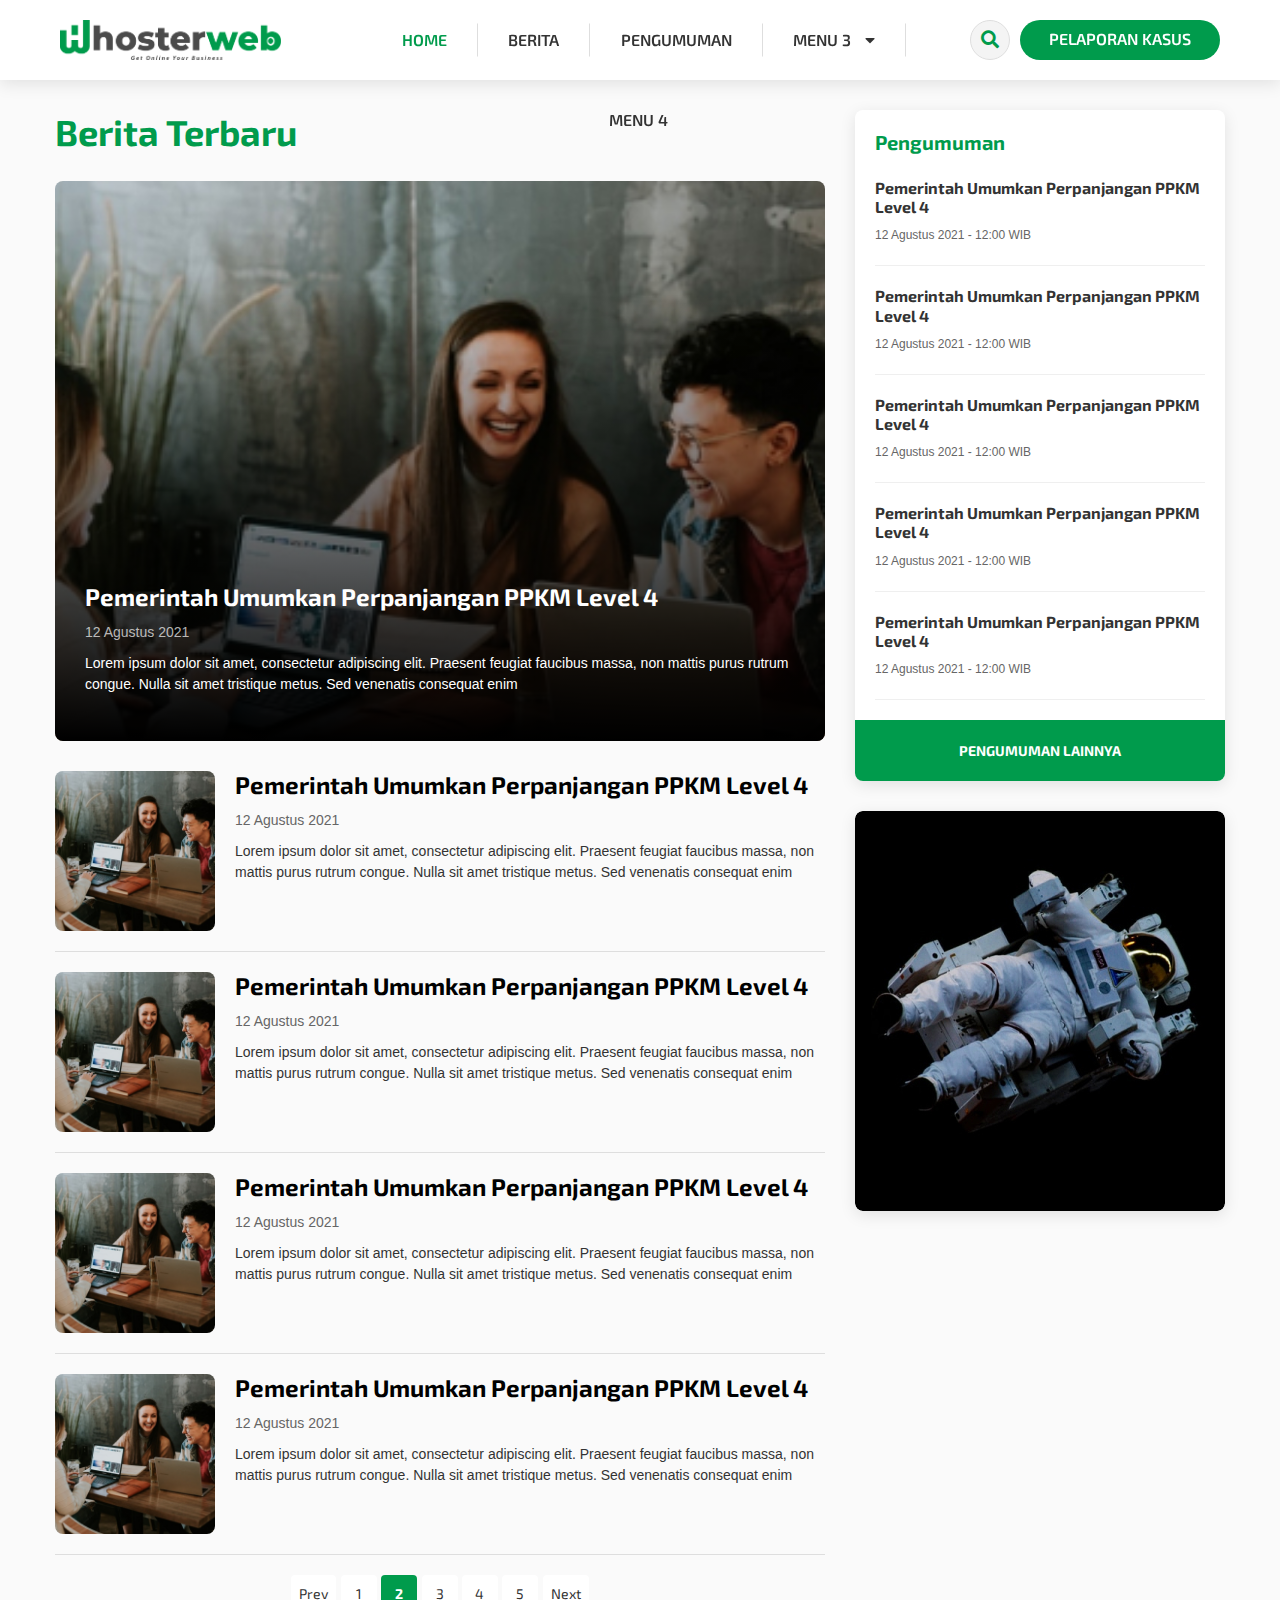
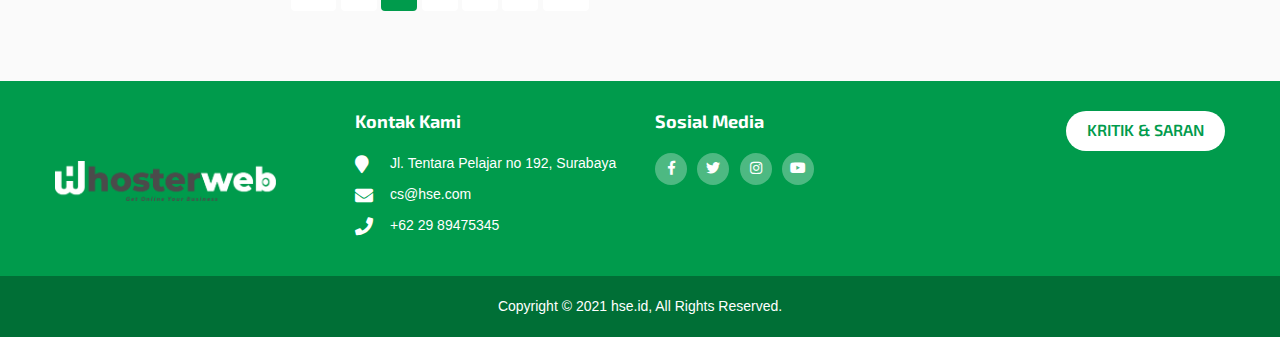
==== berita.html @ b4031734 "update" ====
<!DOCTYPE html>
<html lang="en">
<head>
    <meta charset="UTF-8">
    <meta http-equiv="X-UA-Compatible" content="IE=edge">
    <meta name="viewport" content="width=device-width, initial-scale=1.0">
    <title>HSE</title>

    <link rel="stylesheet" href="asset/css/normalize.css">
    <link rel="stylesheet" href="asset/css/bootstrap.css">
    <link rel="preconnect" href="https://fonts.googleapis.com">
    <link rel="preconnect" href="https://fonts.gstatic.com" crossorigin>
    <link href="https://fonts.googleapis.com/css2?family=Exo+2:wght@400;600;700&family=Open+Sans:wght@400;600;700&display=swap" rel="stylesheet">
    <link rel="stylesheet" href="asset/css/owl.carousel.css">
    <link rel="stylesheet" href="asset/css/fontawesome-all.css">
    <link rel="stylesheet" href="asset/css/main.css">

</head>
<body>

    <div class="master">

        <div class="h-nav">
            <a href="index.html" class="logo"><img src="asset/images/logo-2.png" alt=""></a>

            <div class="mob-nav-wrapper">
                <div class="right-group">
                    <form action="" class="search">
                        <input type="text">
                        <div class="toggle-trigger"></div>
                        <button><i class="fa fa-search"></i></button>
                    </form>
                    <a href="#" class="btn">PELAPORAN KASUS</a>
                </div>
                <ul class="main-menu">
                    <li class="menu-item active"><a href="index.html">HOME</a></li>
                    <li class="menu-item"><a href="berita.html">BERITA</a></li>
                    <li class="menu-item"><a href="pengumuman.html">PENGUMUMAN</a></li>
                    <li class="menu-item has-dropdown">
                        <a href="#">MENU 3 <i class="fa fa-caret-down"></i></a>
                        <ul class="drop-ct">
                            <li><a href="#">Submenu A</a></li>
                            <li><a href="#">Submenu B</a></li>
                            <li><a href="#">Submenu C</a></li>
                        </ul>
                    </li>
                    <li class="menu-item"><a href="#">MENU 4</a></li>
                </ul>
            </div>
            <div class="burger"><i class="fa fa-bars"></i></div>
        </div>

        <section class="mid-ct">
            <div class="container">
                <div class="row">
                    <div class="col-md-8">
                        <div class="section-title">
                            <h3>Berita Terbaru</h3>
                        </div>
                        <div class="post has-thumbnail">
                            <div class="post-item">
                                <div class="pic">
                                    <figure>
                                        <a href="#">
                                            <img src="asset/images/bank/pic-1.jpg" alt="">
                                        </a>
                                    </figure>
                                </div>
                                <div class="text">
                                    <h2><a href="#">Pemerintah Umumkan Perpanjangan PPKM Level 4</a></h2>
                                    <div class="datetime">12 Agustus 2021</div>
                                    <p>Lorem ipsum dolor sit amet, consectetur adipiscing elit. Praesent feugiat faucibus massa, non mattis purus rutrum congue. Nulla sit amet tristique metus. Sed venenatis consequat enim</p>
                                </div>
                            </div>
                            <div class="post-item">
                                <div class="pic">
                                    <figure>
                                        <a href="#">
                                            <img src="asset/images/bank/pic-1.jpg" alt="">
                                        </a>
                                    </figure>
                                </div>
                                <div class="text">
                                    <h2><a href="#">Pemerintah Umumkan Perpanjangan PPKM Level 4</a></h2>
                                    <div class="datetime">12 Agustus 2021</div>
                                    <p>Lorem ipsum dolor sit amet, consectetur adipiscing elit. Praesent feugiat faucibus massa, non mattis purus rutrum congue. Nulla sit amet tristique metus. Sed venenatis consequat enim</p>
                                </div>
                            </div>
                            <div class="post-item">
                                <div class="pic">
                                    <figure>
                                        <a href="#">
                                            <img src="asset/images/bank/pic-1.jpg" alt="">
                                        </a>
                                    </figure>
                                </div>
                                <div class="text">
                                    <h2><a href="#">Pemerintah Umumkan Perpanjangan PPKM Level 4</a></h2>
                                    <div class="datetime">12 Agustus 2021</div>
                                    <p>Lorem ipsum dolor sit amet, consectetur adipiscing elit. Praesent feugiat faucibus massa, non mattis purus rutrum congue. Nulla sit amet tristique metus. Sed venenatis consequat enim</p>
                                </div>
                            </div>
                            <div class="post-item">
                                <div class="pic">
                                    <figure>
                                        <a href="#">
                                            <img src="asset/images/bank/pic-1.jpg" alt="">
                                        </a>
                                    </figure>
                                </div>
                                <div class="text">
                                    <h2><a href="#">Pemerintah Umumkan Perpanjangan PPKM Level 4</a></h2>
                                    <div class="datetime">12 Agustus 2021</div>
                                    <p>Lorem ipsum dolor sit amet, consectetur adipiscing elit. Praesent feugiat faucibus massa, non mattis purus rutrum congue. Nulla sit amet tristique metus. Sed venenatis consequat enim</p>
                                </div>
                            </div>
                            <div class="post-item">
                                <div class="pic">
                                    <figure>
                                        <a href="#">
                                            <img src="asset/images/bank/pic-1.jpg" alt="">
                                        </a>
                                    </figure>
                                </div>
                                <div class="text">
                                    <h2><a href="#">Pemerintah Umumkan Perpanjangan PPKM Level 4</a></h2>
                                    <div class="datetime">12 Agustus 2021</div>
                                    <p>Lorem ipsum dolor sit amet, consectetur adipiscing elit. Praesent feugiat faucibus massa, non mattis purus rutrum congue. Nulla sit amet tristique metus. Sed venenatis consequat enim</p>
                                </div>
                            </div>
                        </div>
                        <div class="pagination">
                            <a href="#">Prev</a>
                            <a href="#">1</a>
                            <a class="active" href="#">2</a>
                            <a href="#">3</a>
                            <a href="#">4</a>
                            <a href="#">5</a>
                            <a href="#">Next</a>
                        </div>
                    </div>

                    <div class="col-md-4">
                        <div class="widget">
                            <div class="widget-title">
                                <h3>Pengumuman</h3>
                            </div>
                            <ul class="post-list">
                                <li>
                                    <div class="text">
                                        <h3><a href="#">Pemerintah Umumkan Perpanjangan PPKM Level 4</a></h3>
                                        <span class="meta">12 Agustus 2021 - 12:00 WIB</span>
                                    </div>
                                </li>
                                <li>
                                    <div class="text">
                                        <h3><a href="#">Pemerintah Umumkan Perpanjangan PPKM Level 4</a></h3>
                                        <span class="meta">12 Agustus 2021 - 12:00 WIB</span>
                                    </div>
                                </li>
                                <li>
                                    <div class="text">
                                        <h3><a href="#">Pemerintah Umumkan Perpanjangan PPKM Level 4</a></h3>
                                        <span class="meta">12 Agustus 2021 - 12:00 WIB</span>
                                    </div>
                                </li>
                                <li>
                                    <div class="text">
                                        <h3><a href="#">Pemerintah Umumkan Perpanjangan PPKM Level 4</a></h3>
                                        <span class="meta">12 Agustus 2021 - 12:00 WIB</span>
                                    </div>
                                </li>
                                <li>
                                    <div class="text">
                                        <h3><a href="#">Pemerintah Umumkan Perpanjangan PPKM Level 4</a></h3>
                                        <span class="meta">12 Agustus 2021 - 12:00 WIB</span>
                                    </div>
                                </li>
                            </ul>
                            <a href="#" class="widget-btn">PENGUMUMAN LAINNYA</a>
                        </div>

                        <div class="widget">
                            <a href="#">
                                <img src="asset/images/bank/pic-6.jpg" alt="">
                            </a>
                        </div>
                    </div>
                </div>
            </div>
        </section>

        <footer>
            <div class="top-foot">
                <div class="container">
                    <div class="row">
                        <div class="col-md-3">
                            <a href="index.html" class="foot-logo"><img src="asset/images/logo-white-2.png" alt=""></a>
                        </div>
                        <div class="col-md-3">
                            <h4>Kontak Kami</h4>
                            <ul class="contact-info">
                                <li><i class="fa fa-map-marker"></i> Jl. Tentara Pelajar no 192, Surabaya</li>
                                <li><i class="fa fa-envelope"></i> cs@hse.com</li>
                                <li><i class="fa fa-phone"></i> +62 29 89475345</li>
                            </ul>
                        </div>
                        <div class="col-md-3">
                            <h4>Sosial Media</h4>
                            <ul class="social-media">
                                <li><a href="#"><i class="fab fa-facebook-f"></i></a></li>
                                <li><a href="#"><i class="fab fa-twitter"></i></a></li>
                                <li><a href="#"><i class="fab fa-instagram"></i></a></li>
                                <li><a href="#"><i class="fab fa-youtube"></i></a></li>
                            </ul>
                        </div>
                        <div class="col-md-3">
                            <a href="#" class="btn float-right">KRITIK & SARAN</a>
                        </div>
                    </div>
                </div>
            </div>
            <div class="bottom-foot">
                <div class="row">
                    <div class="col-md-12 text-center">
                        <p>Copyright © 2021 hse.id, All Rights Reserved.</p>
                    </div>
                </div>
            </div>
        </footer>

    </div>
    

    <script src="asset/js/jquery-1.11.0.min.js"></script>
    <script src="asset/js/owl.carousel.min.js"></script>
    <script src="asset/js/main.js"></script>
    <script>
        $(document).ready(function(){

            $(".head-slider").owlCarousel({
                singleItem: true,
                pagination: false,
                navigation: true,
                autoPlay: true
            });

        });
    </script>
</body>
</html>
---- asset/css/main.css ----
/*
font-family: 'Exo 2', sans-serif;
font-family: 'Open Sans', sans-serif;
*/

:root {
    --exo: 'Exo 2', sans-serif;
    --opensans: 'Open Sans', sans-serif; 
    --green: #009B4C;
    --green2: #006F36;
    --red: #AF3838;
    --orange: #DBA20F;
}

a:hover{
    text-decoration: none;
}

h1,h2,h3,h4,h5,h6{
    font-family: var(--exo);
    font-weight: 700;
}

ul{
    list-style: none;
    padding-left: 0;
    margin-bottom: 0;
}

section{
    width: 100%;
    float: left;
    position: relative;
}

li,p,td{
    font-size: 14px;
}

.master{
    width: 100%;
    float: left;
    position: relative;
    overflow-x: hidden;
    padding-top: 80px;
    background: #fafafa;
}


.h-nav{
    width: 100%;
    height: 80px;
    position: fixed;
    background: #fff;
    top: 0;
    left: 0;
    z-index: 9;
    padding: 0 60px;
    box-shadow: 0 4px 16px rgba(0,0,0,0.1);
}

.logo{
    width: 300px;
    height: 80px;
    float: left;
    padding: 20px 0;

}
.logo img{
    height: 100%;
    object-fit: contain;
    float: left;
}

.mob-nav-wrapper{
    width: calc(100% - 300px);
    float: left;
    transition: all ease-out 0.3s;
    -moz-transition: all ease-out 0.3s;
    -webkit-transition: all ease-out 0.3s;
}

.burger{
    width: 80px;
    height: 80px;
    position: absolute;
    top: 0;
    right: 0;
    text-align: center;
    padding-top: 22px;
    font-size: 24px;
    display: none;
}

.main-menu{
    width: calc(100% - 300px);
    float: left;
    text-align: center;
}
.main-menu .menu-item{
    display: inline-block;
    position: relative;
    margin-left: -3px;
}
.main-menu .menu-item::before{
    content: "";
    width: 1px;
    height: 33px;
    background: #dedede;
    position: absolute;
    top: 50%;
    transform: translateY(-50%);
    -moz-transform: translateY(-50%);
    -webkit-transform: translateY(-50%);
    right: -1px;
}
.main-menu .menu-item:last-child:before{
    display: none;
}
.main-menu .menu-item i{
    margin-left: 10px;
}
.main-menu .drop-ct{
    width: 0;
    position: absolute;
    top: 100%;
    left: 0;
    border-top: 1px solid var(--green);
    background: #fff;
    text-align: left;
    overflow: hidden;
    transition: all ease-out 0.3s;
    -moz-transition: all ease-out 0.3s;
    -webkit-transition: all ease-out 0.3s;
}
.main-menu .menu-item.has-dropdown:hover > .drop-ct{
    width: 200px;
}
.main-menu .menu-item .drop-ct a::before{
    display: none;
}
.drop-ct li{
    border-bottom: 1px solid #dedede;
    width: 200px;
}
.main-menu .menu-item .drop-ct li a{
    font-weight: 400;
    padding: 15px 20px;
}
.main-menu .menu-item .drop-ct li a:hover{
    background: #f4f4f4;
}
.main-menu .menu-item a{
    font-family: var(--exo);
    font-size: 16px;
    color: #333;
    display: block;
    position: relative;
    padding: 28px 30px;
    font-weight: 600;
    transition: all ease-out 0.3s;
    -moz-transition: all ease-out 0.3s;
    -webkit-transition: all ease-out 0.3s;
}
.main-menu .menu-item.active a,
.main-menu .menu-item a:hover{
    color: var(--green);
}
.main-menu .menu-item a::before{
    content: "";
    width: 0;
    height: 3px;
    background: var(--green);
    position: absolute;
    bottom: 0;
    left: 50%;
    transform: translateX(-50%);
    -moz-transform: translateX(-50%);
    -webkit-transform: translateX(-50%);
    transition: all ease-out 0.3s;
    -moz-transition: all ease-out 0.3s;
    -webkit-transition: all ease-out 0.3s;
}
.main-menu .menu-item a:hover::before,
.main-menu .menu-item:hover a::before{
    width: 100%;
}

.btn{
    display: inline-block;
    padding: 6px 20px;
    text-align: center;
    height: 40px;
    background: var(--green);
    font-size: 16px;
    font-family: var(--exo);
    font-weight: 600;
    color: #fff;
    border-radius: 20px;
    -moz-border-radius: 20px;
    -webkit-border-radius: 20px;
    transition: all ease-out 0.3s;
    -moz-transition: all ease-out 0.3s;
    -webkit-transition: all ease-out 0.3s;
}
.btn:hover{
    background: var(--green2);
    color: #fff;
}

.h-nav .btn{
    float: right;
    width: 200px;
    margin-top: 20px;
}

.h-nav .right-group{
    width: 300px;
    float: right;
}

.search{
    width: 40px;
    height: 40px;
    float: left;
    position: relative;
    margin-right: 10px;
    margin-top: 20px;
    margin-left: 50px;
}
.search input{
    width: 40px;
    height: 40px;
    position: absolute;
    top: 0;
    right: 0;
    opacity: 0;
    background: #fff;
    border: 1px solid #dedede;
    border-radius: 40px;
    -moz-border-radius: 40px;
    -webkit-border-radius: 40px;
    font-size: 14px;
    padding: 0 70px 0 20px;
    pointer-events: none;
    transition: all ease-out 0.3s;
    -moz-transition: all ease-out 0.3s;
    -webkit-transition: all ease-out 0.3s;
}
.search input:focus{
    outline: none;
}
.search button{
    width: 40px;
    height: 40px;
    background: #f4f4f4;
    border: 1px solid #dedede;
    color: var(--green);
    font-size: 18px;
    border-radius: 50%;
    -moz-border-radius: 50%;
    -webkit-border-radius: 50%;
    z-index: 2;
    position: relative;
}
.search button:hover,
.search .toggle-trigger:hover ~ button{
    background: var(--green);
    color: #fff;
}
.search .toggle-trigger{
    width: 40px;
    height: 40px;
    position: absolute;
    top: 0;
    right: 0;
    z-index: 3;
}
.search.active input{
    width: 200px;
    opacity: 1;
    pointer-events: auto;
}
.search.active input:focus{
    outline: none;
}
.search.active .toggle-trigger{
    pointer-events: none;
}

.home-cover{
    padding: 70px 0;
}

.cover-img{
    width: 100%;
    height: 100%;
    position: absolute;
    top: 0;
    left: 0;
    z-index: 0;
}
.cover-img img{
    width: 100%;
    height: 100%;
    object-fit: cover;
}

.head-slider{
    width: 100%;
    max-width: 720px;
    margin: auto;
}
.head-slider .item{
    width: 100%;
    height: 0;
    padding-top: 34.72%;
    position: relative;
    overflow: hidden;
    border-radius: 8px;
    -moz-border-radius: 8px;
    -webkit-border-radius: 8px;
}
.head-slider .item img{
    width: 100%;
    height: 100%;
    object-fit: cover;
    position: absolute;
    top: 0;
    left: 0;
}
.head-slider .owl-prev,
.head-slider .owl-next{
    width: 40px;
    height: 40px;
    position: absolute;
    top: calc(50% - 20px);
    opacity: 0.5;
    overflow: hidden;
    text-indent: -200px;
    transition: all ease-out 0.3s;
    -moz-transition: all ease-out 0.3s;
    -webkit-transition: all ease-out 0.3s;
}
.head-slider .owl-prev:hover,
.head-slider .owl-next:hover{
    opacity: 1;
}
.head-slider .owl-prev{
    background: url(../images/prev.png);
    left: -60px;
}
.head-slider .owl-next{
    background: url(../images/next.png);
    right: -60px;
}

.strip-1{
    background: var(--green);
    padding: 30px 0;
}
.card-1{
    width: 100%;
    display: block;
    text-align: center;
    padding: 30px 0;
    position: relative;
}
.card-1::after{
    content: "";
    width: 1px;
    height: 100%;
    background: rgba(255,255,255,0.3);
    position: absolute;
    top: 0;
    right: -15px;
}
.strip-1 .col-md-4:last-child .card-1::after{
    display: none;
}
.card-1 a{
    color: rgba(255,255,255,0.8);
    transition: all ease-out 0.3s;
    -moz-transition: all ease-out 0.3s;
    -webkit-transition: all ease-out 0.3s;
}
.card-1 i{
    font-size: 48px;
    width: 100%;
    display: block;
    margin-bottom: 20px;
}
.card-1 a span{
    font-size: 16px;
    font-weight: 700;
    display: block;
    width: 100%;
}

.card-1 a:hover{
    color: rgba(255,255,255,1);
}

.mid-ct{
    padding: 30px 0 60px;
}

.report-table{
    width: 100%;
    float: left;
    position: relative;
    margin-bottom: 30px;
    overflow: hidden;
    background: #fff;
    border-radius: 8px;
    -moz-border-radius: 8px;
    -webkit-border-radius: 8px;
    box-shadow: 0 4px 16px rgba(0,0,0,0.1);
    -moz-box-shadow: 0 4px 16px rgba(0,0,0,0.1);
    -webkit-box-shadow: 0 4px 16px rgba(0,0,0,0.1);
    padding: 20px 30px 0 30px;
}
.report-table::before{
    content: "";
    width: 100%;
    height: 120px;
    position: absolute;
    top: 0;
    left: 0;
    z-index: 0;
}
.report-table table{
    width: 100%;
}
.report-table h3,
.report-table table{
    position: relative;
    z-index: 2;
}
.report-table h3{
    width: 100%;
    font-size: 20px;
    color: #fff;
    font-weight: 700;
    font-family: var(--exo);
    margin-bottom: 26px;
}

.report-table table th{
    height: 50px;
    font-size: 15px;
    font-weight: 700;
    font-family: var(--exo);
    color: #fff;
}
.report-table.red::before{
    background: url(../images/th-red.jpg) no-repeat right top;
}
.report-table.orange::before{
    background: url(../images/th-orange.jpg) no-repeat right top;
}
.report-table.green::before{
    background: url(../images/th-green.jpg) no-repeat right top;
}

.report-table table td{
    padding: 15px 0;
    border-bottom: 1px solid #efefef;
    font-family: var(--opensans);
    color: #333;
    font-size: 14px;
}
.report-table table td:first-child{
    font-weight: 700;
    width: 35%;
}
.report-table table td span{
    display: none;
    width: 100%;
    font-size: 12px;
    font-weight: 700;
}
.report-table table tr:last-child td{
    border-bottom: none;
}

.pagination{
    width: 100%;
    text-align: center;
    padding: 10px;
    display: block;
}
.pagination a{
    display: inline-block;
    min-width: 36px;
    height: 36px;
    background: #fff;
    font-size: 14px;
    font-family: var(--exo);
    color: #333;
    padding: 8px;
    border-radius: 4px;
    -moz-border-radius: 4px;
    -webkit-border-radius: 4px;
    transition: all ease-out 0.3s;
    -moz-transition: all ease-out 0.3s;
    -webkit-transition: all ease-out 0.3s;
}
.pagination a.active,
.pagination a:hover{
    background: var(--green);
    color: #fff;
    font-weight: 700;
}
.report-table .pagination{
    width: calc(100% + 60px);
    margin-left: -30px;
    border-top: 1px solid #dedede;
}

.report-table.red .pagination a.active,
.report-table.red .pagination a:hover{
    background: var(--red);
}
.report-table.orange .pagination a.active,
.report-table.orange .pagination a:hover{
    background: var(--orange);
}
.report-table.green .pagination a.active,
.report-table.green .pagination a:hover{
    background: var(--green);
}

.widget{
    width: 100%;
    margin-bottom: 30px;
    background: #fff;
    border-radius: 8px;
    overflow: hidden;
    box-shadow: 0 4px 16px rgba(0,0,0,0.1);
    -moz-box-shadow: 0 4px 16px rgba(0,0,0,0.1);
    -webkit-box-shadow: 0 4px 16px rgba(0,0,0,0.1);
}

.widget-title{
    width: 100%;
    padding: 20px 20px 16px;
}
.widget-title h3{
    font-size: 20px;
    font-weight: 700;
    font-family: var(--exo);
    color: var(--green);
}

.post-list{
    width: 100%;
    padding: 0 20px;
}
.post-list li{
    width: 100%;
    float: left;
    margin-bottom: 20px;
    padding-bottom: 20px;
    border-bottom: 1px solid #efefef;
}
.post-list.has-thumbnail li{
    padding-bottom: 0;
    border-bottom: none;
}
.post-list li .pic{
    width: 70px;
    height: 70px;
    float: left;
    overflow: hidden;
    border-radius: 8px;
    -moz-border-radius: 8px;
    -webkit-border-radius: 8px;
}
.post-list li .pic figure,
.post-list li .pic img{
    width: 100%;
    height: 100%;
}
.post-list li .pic img{
    object-fit: cover;
}
.post-list.has-thumbnail li .text{
    width: calc(100% - 70px);
    padding-left: 20px;
    float: left;
}

.post-list li .text h3{
    font-size: 16px;
    font-weight: 700;
    font-family: var(--exo);
}
.post-list li .text h3 a{
    color: #333;
}
.post-list li .text h3:hover a{
    color: var(--green);
}
.post-list li .text .meta{
    font-size: 12px;
    color: #666;
}

.post-list.has-thumbnail li:first-child{
    padding-bottom: 20px;
    border-bottom: 1px solid #efefef;
}

.post-list.has-thumbnail li:first-child .pic{
    width: 100%;
    height: 180px;
    margin-bottom: 20px;
}
.post-list.has-thumbnail li:first-child .text{
    padding-left: 0;
    width: 100%;
}
.post-list.has-thumbnail li:first-child .text h3{
    font-size: 18px;
}
.widget-btn{
    width: 100%;
    float: left;
    display: block;
    background: var(--green);
    padding: 20px 0;
    text-align: center;
    font-size: 14px;
    color: #fff;
    font-weight: 700;
    font-family: var(--exo);
    transition: all ease-out 0.3s;
    -moz-transition: all ease-out 0.3s;
    -webkit-transition: all ease-out 0.3s;
}
.widget-btn:hover{
    background: var(--green2);
    color: #fff;
}

footer,
.top-foot,
.bottom-foot{
    width: 100%;
    float: left;
    position: relative;
    color: #fff;
}
footer a{
    color: #fff;
}
.top-foot{
    background: var(--green);
    padding: 30px 0;
}
.bottom-foot{
    background: var(--green2);
    padding: 20px 0;
}

footer h4{
    font-size: 18px;
    font-weight: 700;
    margin-bottom: 20px;
    width: 100%;
    font-family: var(--exo);
}
footer .contact-info li{
    padding-left: 35px;
    width: 100%;
    margin-bottom: 10px;
    position: relative;
    font-size: 14px;
}
footer .contact-info li i{
    font-size: 18px;
    position: absolute;
    left: 0;
    top: 2px;
}

.social-media{
    width: 100%;
}
.social-media li{
    display: inline-block;
    margin-right: 6px;
}
.social-media li a{
    display: block;
    width: 32px;
    height: 32px;
    font-size: 14px;
    text-align: center;
    background: rgba(255,255,255,0.3);
    padding-top: 5px;
    border-radius: 50%;
    -moz-border-radius: 50%;
    -webkit-border-radius: 50%;
    transition: all ease-out 0.3s;
    -moz-transition: all ease-out 0.3s;
    -webkit-transition: all ease-out 0.3s;
}
.social-media li a:hover{
    background: #fff;
    color: var(--green);
}

footer .btn{
    color: var(--green);
    background: #fff;
}

.bottom-foot p{
    font-size: 14px;
    margin-bottom: 0;
}

.foot-logo{
    display: block;
    width: 100%;
    height: 40px;
    margin-top: 50px;
}
.foot-logo img{
    height: 100%;
    object-fit: contain;
}

.section-title{
    width: 100%;
    float: left;
    margin-bottom: 20px;
}
.section-title h3{
    font-size: 36px;
    color: var(--green);
}

.post{
    width: 100%;
    float: left;
}
.post-item{
    width: 100%;
    float: left;
    padding-bottom: 20px;
    margin-bottom: 20px;
    border-bottom: 1px solid #dedede;
    position: relative;
}
figure{
    width: 100%;
}
.post-item .pic{
    width: 160px;
    height: 160px;
    float: left;
    overflow: hidden;
    border-radius: 8px;
    -moz-border-radius: 8px;
    -webkit-border-radius: 8px;
}
.post-item .pic img{
    width: 100%;
    height: 100%;
    object-fit: cover;
}
.post-item .text{
    width: 100%;
    float: left;
}
.post.has-thumbnail .post-item .text{
    width: calc(100% - 160px);
    padding-left: 20px;
}
.post-item .text h2{
    font-size: 24px;
    margin-bottom: 10px;
}
.post-item .text h2 a{
    color: #000;
}
.post-item .datetime{
    font-size: 14px;
    color: #666;
    margin-bottom: 10px;
}
.post-item p{
    font-size: 14px;
    color: #333;
}
.post.has-thumbnail .post-item:first-child{
    border-bottom: none;
    padding-bottom: 0;
    margin-bottom: 30px;
}
.post.has-thumbnail .post-item:first-child .pic{
    width: 100%;
    height: 560px;
    position: relative;
}
.post.has-thumbnail .post-item:first-child .text{
    width: 100%;
    padding: 30px;
    position: absolute;
    bottom: 0;
    left: 0;
    z-index: 2;
}
.post.has-thumbnail .post-item:first-child .pic::before{
    content: "";
    width: 100%;
    height: 80%;
    position: absolute;
    bottom: 0;
    left: 0;
    background: rgba(0,0,0,0.5);
background: linear-gradient(0deg, rgba(0,0,0,1) 0%, rgba(0,0,0,0) 100%);
}
.post.has-thumbnail .post-item:first-child .text h2 a,
.post.has-thumbnail .post-item:first-child .text p{
    color: #fff;
}
.post.has-thumbnail .post-item:first-child .text .datetime{
    color: rgba(255,255,255,0.7);
}

.h-breadcrumb{
    width: 100%;
    float: left;
    margin-top: -30px;
    border-bottom: 1px solid #dedede;
    margin-bottom: 30px;
}
.h-breadcrumb li{
    display: inline-block;
    padding: 20px 0;
    margin-right: 20px;
}
.h-breadcrumb li a{
    display: block;
    padding-right: 20px;
    border-right: 1px solid #dedede;
    color: #333;
}
.h-breadcrumb li:last-child a{
    border-right: none;
}

.article{
    width: 100%;
    float: left;
}
.article h1{
    font-size: 32px;
    margin-bottom: 20px;
}
.article .main-img{
    width: 100%;
    position: relative;
    margin-bottom: 20px;
}
.article .main-img img{
    width: 100%;
}
.article .main-img figcaption{
    width: 100%;
    font-size: 13px;
    color: #fff;
    padding: 10px 20px;
    position: absolute;
    bottom: 0;
    left: 0;
    background: rgba(0,0,0,0.7);
}
.article .meta-info{
    width: 100%;
    font-size: 14px;
    color: #666;
    margin-bottom: 30px;
}
.article-ct{
    width: 100%;
    font-size: 16px;
    line-height: 200%;
    color: #333;
    font-family: var(--opensans);
    margin-bottom: 30px;
}
.article-ct h1{font-size: 32px;}
.article-ct h2{font-size: 24px;}
.article-ct h3{font-size: 20px;}
.article-ct h4{font-size: 18px;}
.article-ct h5{font-size: 16px;}
.article-ct h6{font-size: 14px;}
.article-ct ul{
    padding-left: 38px;
    list-style: circle;
    margin-bottom: 20px;
}
.article-ct ul li,
.article-ct ol li{
    font-size: 16px;
}
.article-ct blockquote{
    background: #f4f4f4;
    border-left: 2px solid var(--green);
    padding: 40px;
    font-size: 24px;
    font-weight: 700;
}
.article-ct blockquote span.author{
    font-size: 18px;
    font-weight: 700;
    display: block;
    margin-top: 20px;
    color: var(--green);
}

.share{
    width: 100%;
    border: 1px solid #dedede;
    background: #fff;
    float: left;
    padding: 10px 20px;
    margin-bottom: 30px;
}
.share h6{
    width: 30%;
    float: left;
    padding-top: 8px;
}
.share .social-media{
    float: right;
    width: 70%;
    text-align: right;
}
.share .social-media li{
    display: inline-block;
}
.share .social-media li a{
    display: block;
    width: 40px;
    height: 40px;
    background: #f4f4f4;
    padding-top: 7px;
    font-size: 18px;
    color: #fff;
}
.share .social-media li a.fb{background: #3B5998;}
.share .social-media li a.tw{background: #00ACED;}
.share .social-media li a.wa{background: #12AF0A;}
.share .social-media li a.ln{background: #00C300;}

.form-laporan{
    width: 100%;
    max-width: 640px;
    margin: auto;
    background: #fff;
    padding: 30px;
    box-shadow: 0 4px 16px rgba(0,0,0,0.1);
    -moz-box-shadow: 0 4px 16px rgba(0,0,0,0.1);
    -webkit-box-shadow: 0 4px 16px rgba(0,0,0,0.1);
    border-radius: 8px;
    -moz-border-radius: 8px;
    -webkit-border-radius: 8px;
}
.form-laporan .widget-title{
    padding: 0;
    margin-bottom: 30px;
}
.form-laporan label{
    display: block;
    font-size: 14px;
    color: #333;
}
.form-laporan input,
.form-laporan textarea,
.form-laporan select{
    width: 100%;
    height: 56px;
    padding: 13px 20px;
    margin-bottom: 20px;
    font-size: 16px;
    background: #fff;
    border: 1px solid #dedede;
    border-radius: 4px;
    -moz-border-radius: 4px;
    -webkit-border-radius: 4px;
}
.form-laporan textarea{
    height: 120px;
}

@media only screen and (max-width: 1024px){

    .h-nav{
        padding: 0 20px;
        box-shadow: 0 4px 16px rgba(0,0,0,0.2);
    }
    .burger{
        display: block;
    }
    .logo{
        width: 60%;
    }
    .mob-nav-wrapper{
        position: absolute;
        width: 100%;
        height: calc(100vh - 80px);
        top: 80px;
        left: 100%;
        z-index: 9;
        background: #fff;
        border-top: 1px solid var(--green);
    }
    .mob-nav-wrapper.active{
        left: 0;
    }
    .main-menu{
        width: 100%;
        height: calc(100vh - 300px);
        overflow-y: auto;
    }
    .main-menu .menu-item{
        width: 100%;
        text-align: left;
    }
    .main-menu .menu-item::before{
        display: none;
    }
    .main-menu .menu-item a{
        padding: 15px 20px;
        border-bottom: 1px solid #efefef;
    }
    .search{
        width: 100%;
        margin-left: 0;
        margin-top: 0;
        margin-right: 0;
    }
    .search input{
        width: 100%;
        opacity: 1;
        pointer-events: auto;
    }
    .search button{
        float: right;
    }
    .h-nav .right-group{
        width: 100%;
        padding: 20px;
    }
    .h-nav .btn{
        position: absolute;
        bottom: 60px;
        left: calc(50% - 100px);
    }
    .main-menu .drop-ct{
        position: relative;
        top: auto;
        left: auto;
        width: 100%;
        border-top: none;
        background: #f4f4f4;
        height: 0;
        max-height: 0;
    }
    .main-menu .menu-item.has-dropdown:hover > .drop-ct{
        width: 100%;
        height: auto;
        max-height: 240px;
    }
    .drop-ct li{
        width: 100%;
        padding-left: 20px;
    }

    
    
    footer .col-md-3{
        margin-bottom: 30px;
    }
    footer .col-md-3:last-child{
        text-align: center;
    }
    footer .btn{
        float: left !important;
        display: inline-block;
    }
    .top-foot{
        padding-top: 60px;
    }

    
}

@media only screen and (max-width: 768px){
    .report-table{
        padding-left: 20px;
        padding-right: 20px;
        border: 1px solid #dedede;
    }
    .report-table table{
        width: calc(100% + 40px);
        margin-left: -20px;
    }
    .report-table table th{
        display: none;
    }
    .report-table table td,
    .report-table table td:first-child{
        display: block;
        width: 100%;
        border-bottom: none;
        padding-bottom: 0;
        padding-left: 20px;
        padding-right: 20px;
        position: relative;
    }
    .report-table table td:last-child{
        padding-bottom: 10px;
    }
    .report-table table td:last-child{
        border-bottom: 1px solid #dedede;
    }
    .report-table table td span{
        display: inline-block;
    }
    .report-table::before{
        height: 70px;
    }

    .report-table table tr:nth-child(odd) td{
        background: #fafafa;
    }

    .report-table table td:first-child::before{
        content: "";
        display: inline-block;
        width: 0;
        height: 0;
        border-style: solid;
        border-width: 0 20px 20px 0;
        position: absolute;
        top: 0;
        right: 0;
    }
    .report-table.red table td:first-child::before{
        border-color: transparent var(--red) transparent transparent;
    }
    .report-table.orange table td:first-child::before{
        border-color: transparent var(--orange) transparent transparent;
    }
    .report-table.green table td:first-child::before{
        border-color: transparent var(--green) transparent transparent;
    }

    .card-1::after{
        width: 100%;
        height: 1px;
        top: 100%;
        left: 0;
    }


}
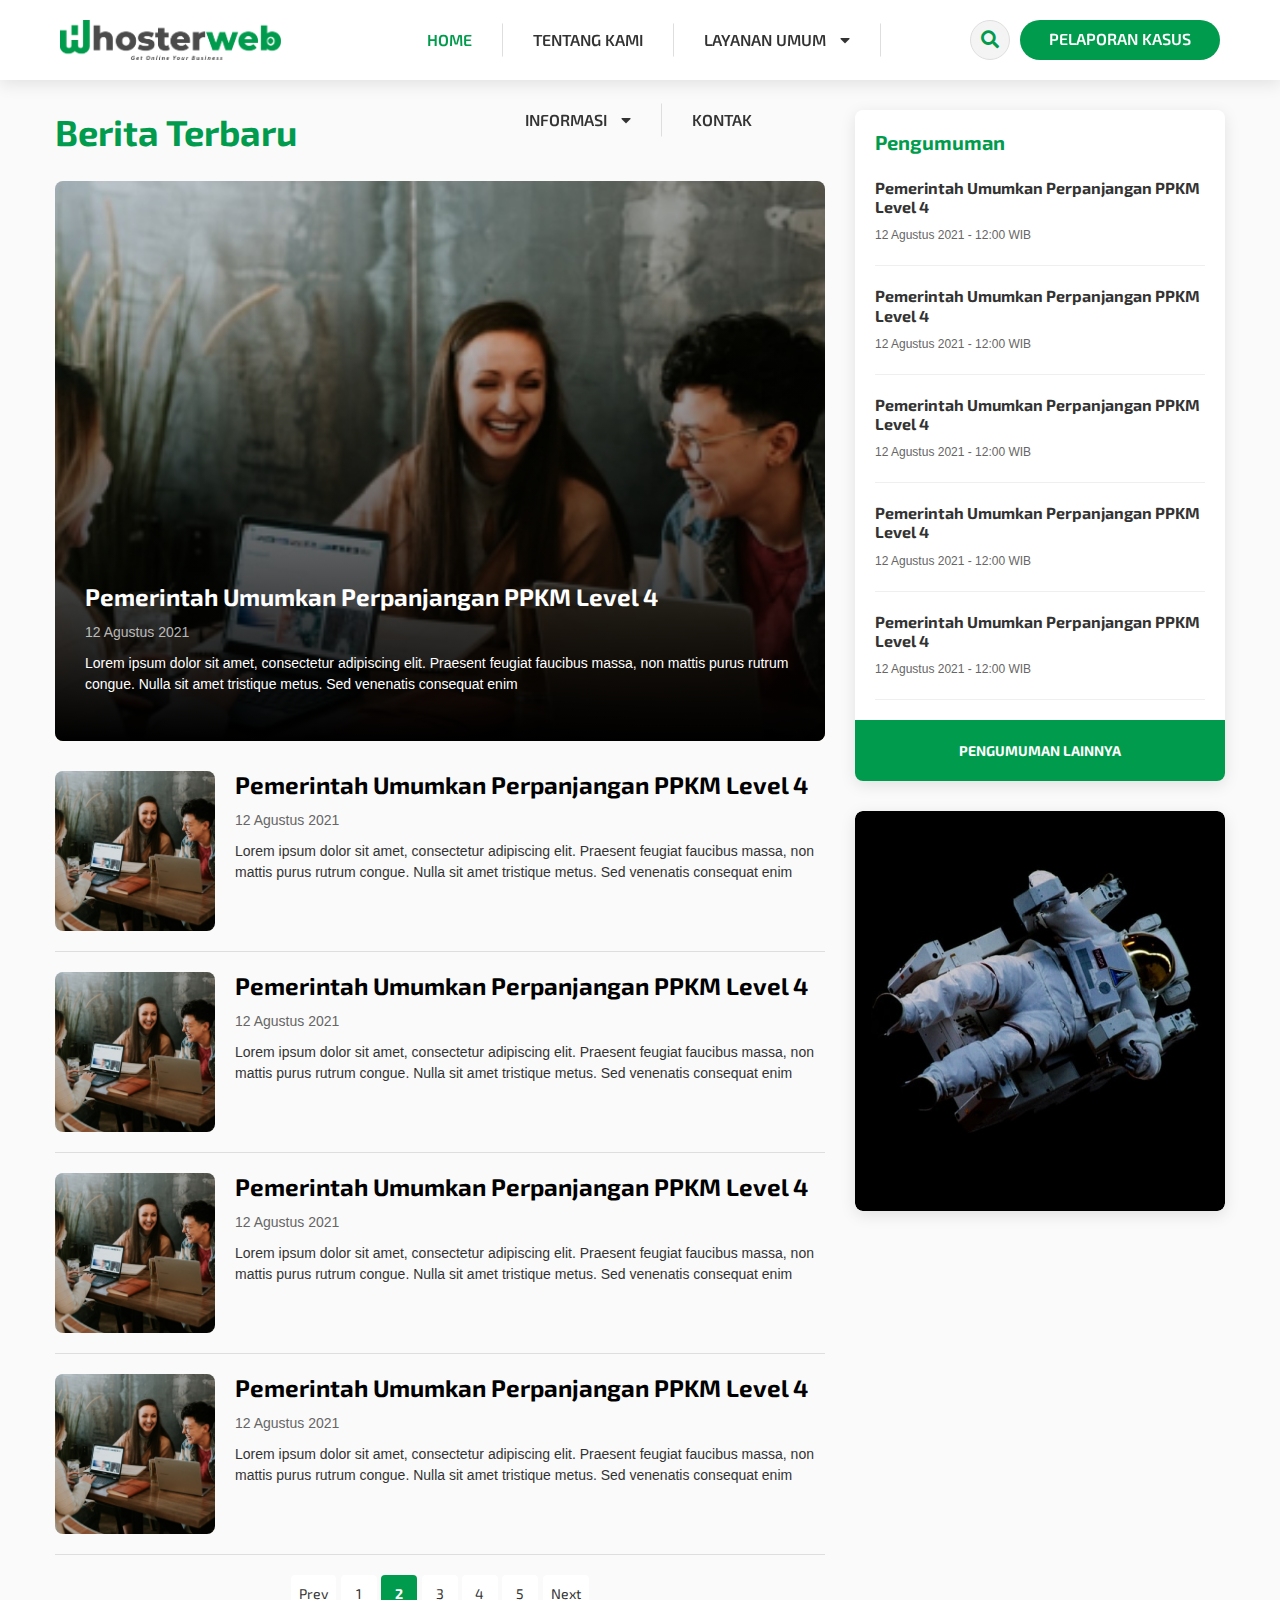
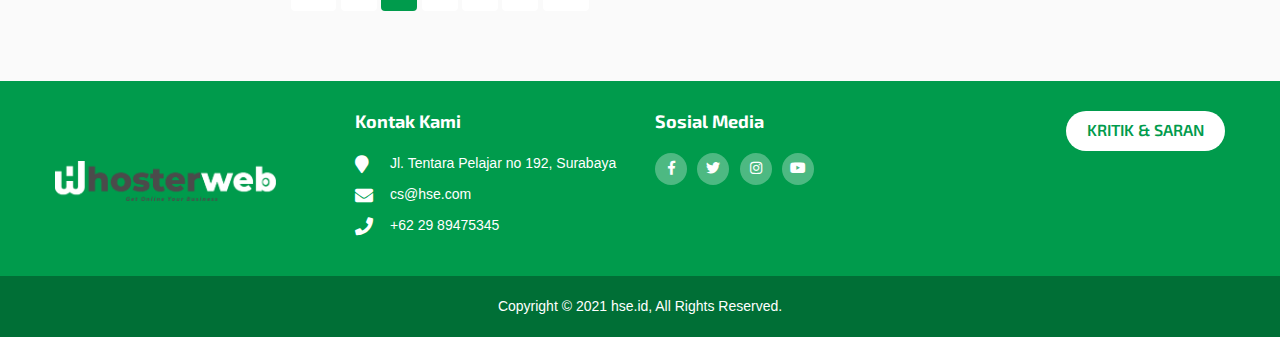
==== commit 264d249f: "updates" ====
--- a/berita.html
+++ b/berita.html
@@ -34,17 +34,27 @@
                 </div>
                 <ul class="main-menu">
                     <li class="menu-item active"><a href="index.html">HOME</a></li>
-                    <li class="menu-item"><a href="berita.html">BERITA</a></li>
-                    <li class="menu-item"><a href="pengumuman.html">PENGUMUMAN</a></li>
+                    <li class="menu-item"><a href="#">TENTANG KAMI</a></li>
                     <li class="menu-item has-dropdown">
-                        <a href="#">MENU 3 <i class="fa fa-caret-down"></i></a>
+                        <a href="#">LAYANAN UMUM <i class="fa fa-caret-down"></i></a>
                         <ul class="drop-ct">
-                            <li><a href="#">Submenu A</a></li>
-                            <li><a href="#">Submenu B</a></li>
-                            <li><a href="#">Submenu C</a></li>
+                            <li><a href="#">Download Form Kualifikasi Vendor</a></li>
+                            <li><a href="#">Download Form CHSE</a></li>
+                            <li><a href="#">Download Form Kuisioner Vendor</a></li>
                         </ul>
                     </li>
-                    <li class="menu-item"><a href="#">MENU 4</a></li>
+                    <li class="menu-item has-dropdown">
+                        <a href="#">INFORMASI <i class="fa fa-caret-down"></i></a>
+                        <ul class="drop-ct">
+                            <li><a href="#">Laporan Penemuan Kasus</a></li>
+                            <li><a href="#">Monitoring Izin Kerja Aman</a></li>
+                            <li><a href="#">Pengumuman</a></li>
+                            <li><a href="#">Berita</a></li>
+                            <li><a href="#">Pedoman K3L</a></li>
+                            <li><a href="#">Pedoman Operasional Baku K3L</a></li>
+                        </ul>
+                    </li>
+                    <li class="menu-item"><a href="#">KONTAK</a></li>
                 </ul>
             </div>
             <div class="burger"><i class="fa fa-bars"></i></div>
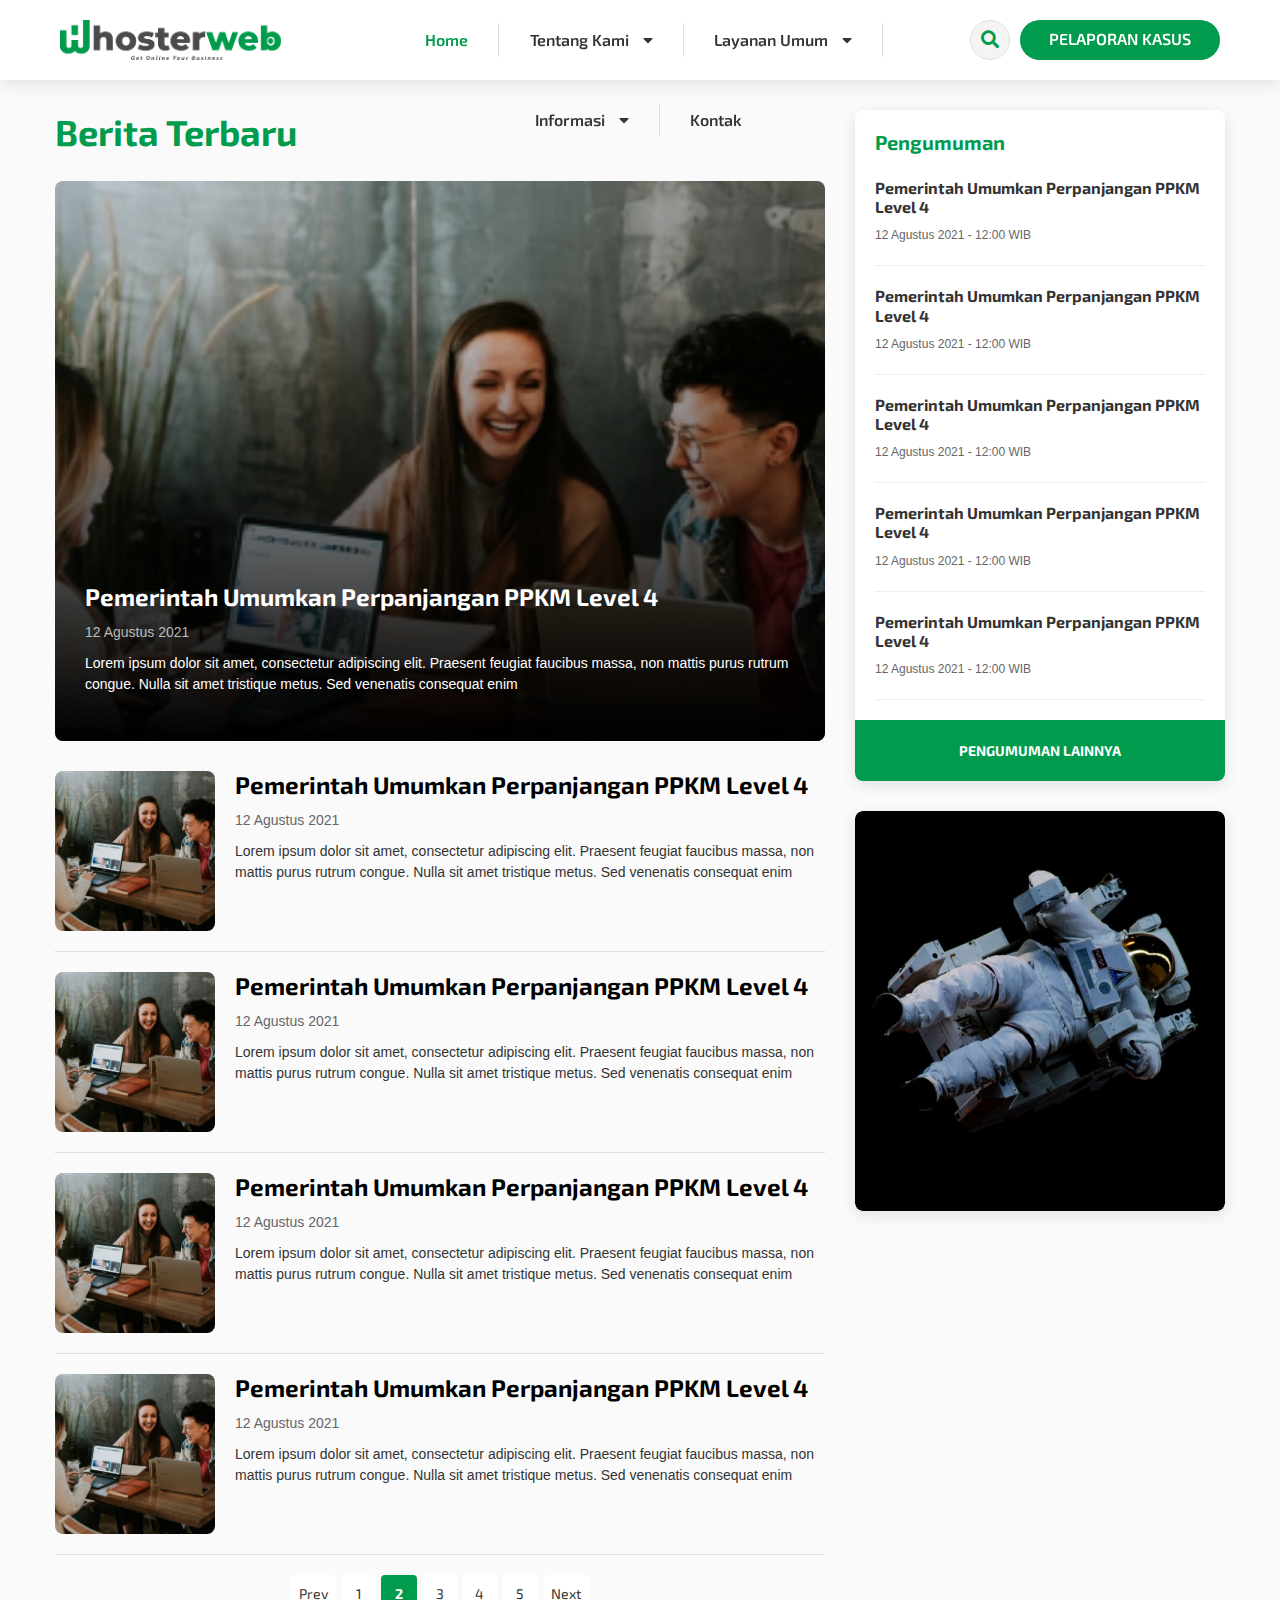
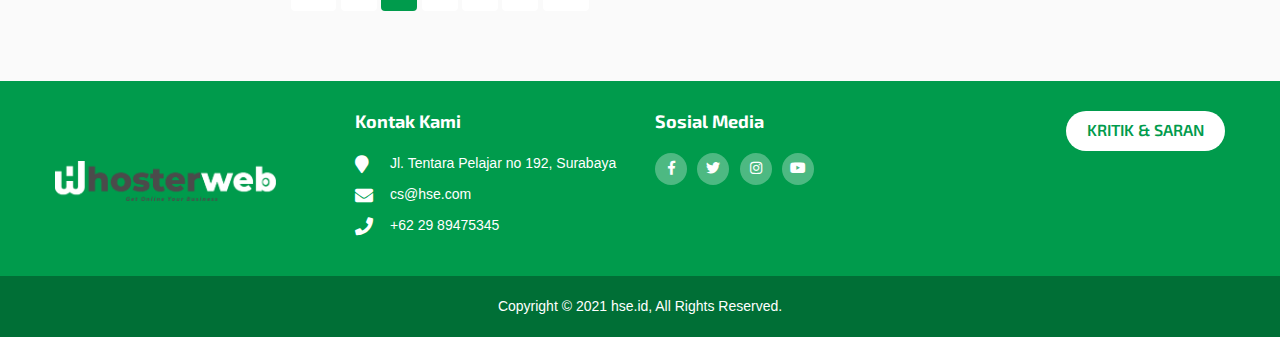
==== commit 07028780: "update" ====
--- a/berita.html
+++ b/berita.html
@@ -33,18 +33,24 @@
                     <a href="#" class="btn">PELAPORAN KASUS</a>
                 </div>
                 <ul class="main-menu">
-                    <li class="menu-item active"><a href="index.html">HOME</a></li>
-                    <li class="menu-item"><a href="#">TENTANG KAMI</a></li>
+                    <li class="menu-item active"><a href="index.html">Home</a></li>
                     <li class="menu-item has-dropdown">
-                        <a href="#">LAYANAN UMUM <i class="fa fa-caret-down"></i></a>
+                        <a href="#">Tentang Kami <i class="fa fa-caret-down"></i></a>
+                        <ul class="drop-ct">
+                            <li><a href="#">Profil UPT K3LH</a></li>
+                            <li><a href="#">Legalitas Izin</a></li>
+                        </ul>
+                    </li>
+                    <li class="menu-item has-dropdown">
+                        <a href="#">Layanan Umum <i class="fa fa-caret-down"></i></a>
                         <ul class="drop-ct">
                             <li><a href="#">Download Form Kualifikasi Vendor</a></li>
                             <li><a href="#">Download Form CHSE</a></li>
-                            <li><a href="#">Download Form Kuisioner Vendor</a></li>
+                            <li><a href="#">Dowload Form Kuisioner Vendor</a></li>
                         </ul>
                     </li>
                     <li class="menu-item has-dropdown">
-                        <a href="#">INFORMASI <i class="fa fa-caret-down"></i></a>
+                        <a href="#">Informasi <i class="fa fa-caret-down"></i></a>
                         <ul class="drop-ct">
                             <li><a href="#">Laporan Penemuan Kasus</a></li>
                             <li><a href="#">Monitoring Izin Kerja Aman</a></li>
@@ -54,7 +60,7 @@
                             <li><a href="#">Pedoman Operasional Baku K3L</a></li>
                         </ul>
                     </li>
-                    <li class="menu-item"><a href="#">KONTAK</a></li>
+                    <li class="menu-item"><a href="#">Kontak</a></li>
                 </ul>
             </div>
             <div class="burger"><i class="fa fa-bars"></i></div>
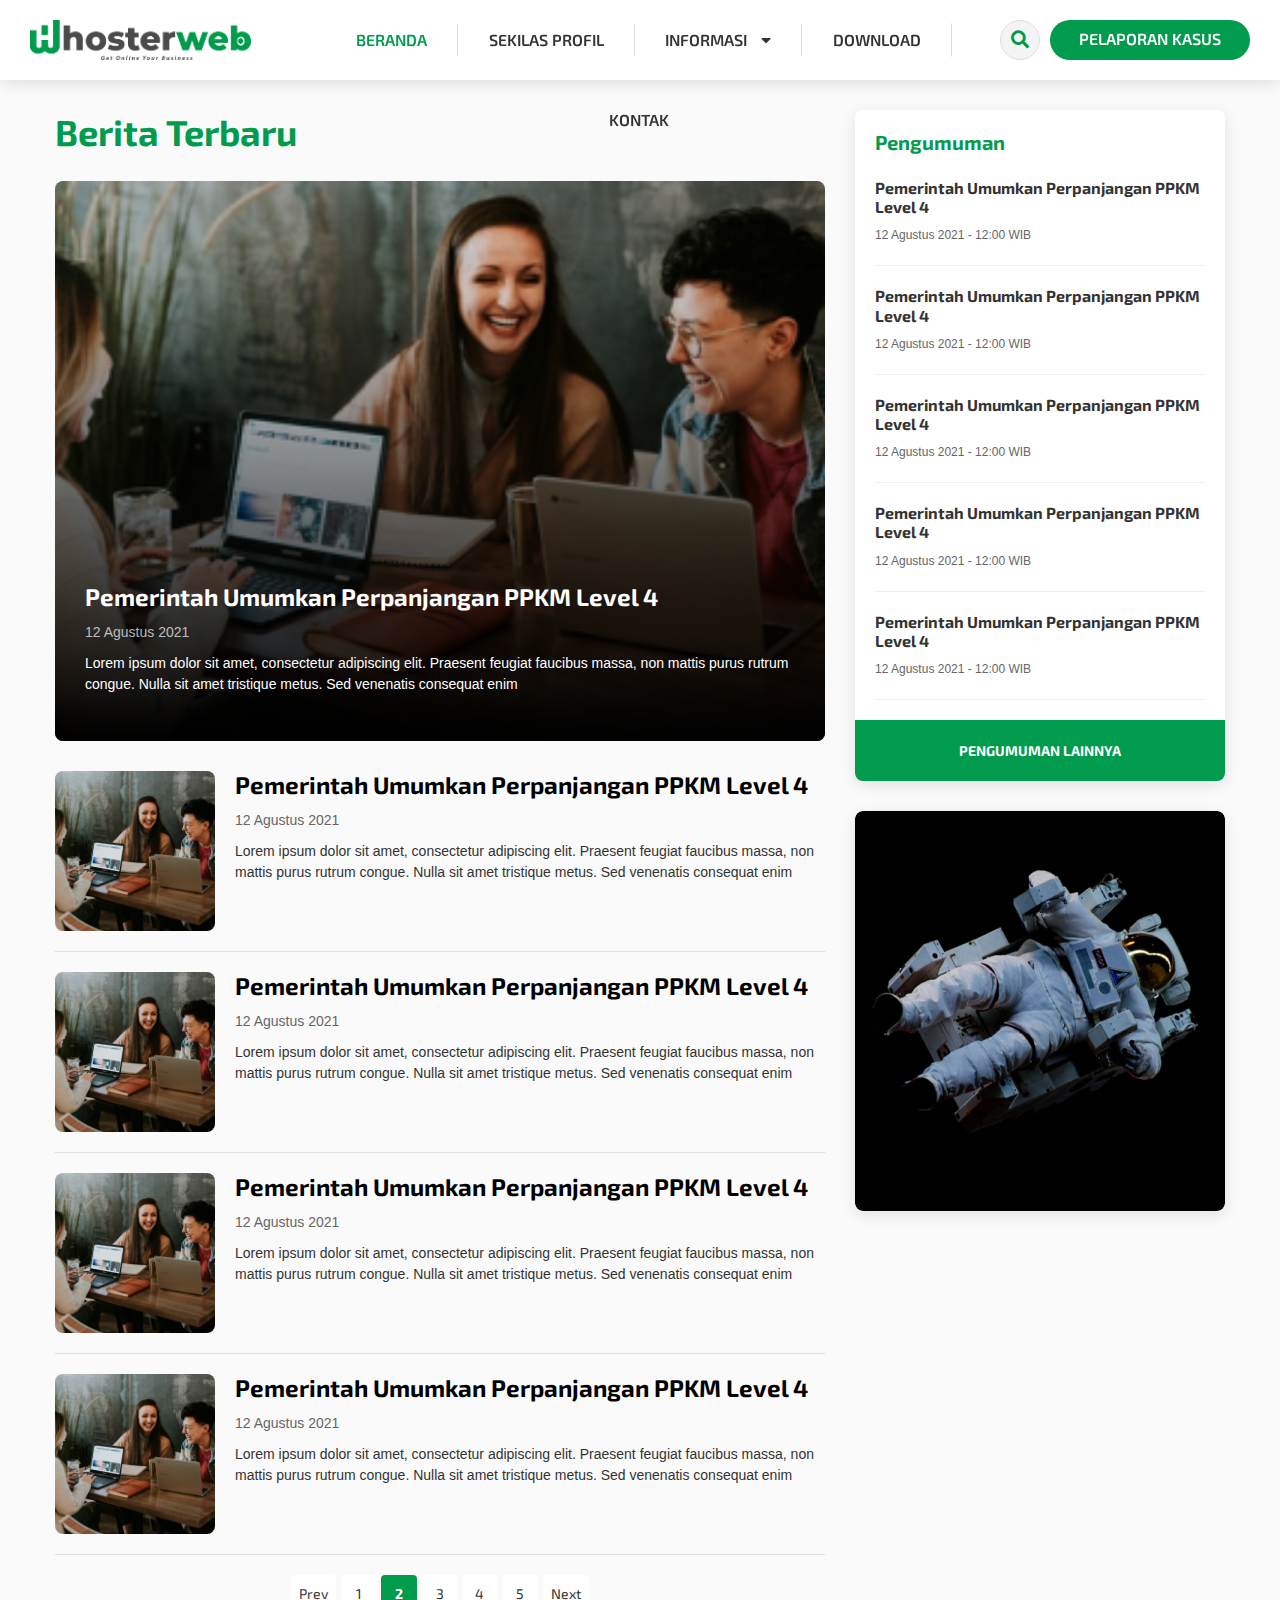
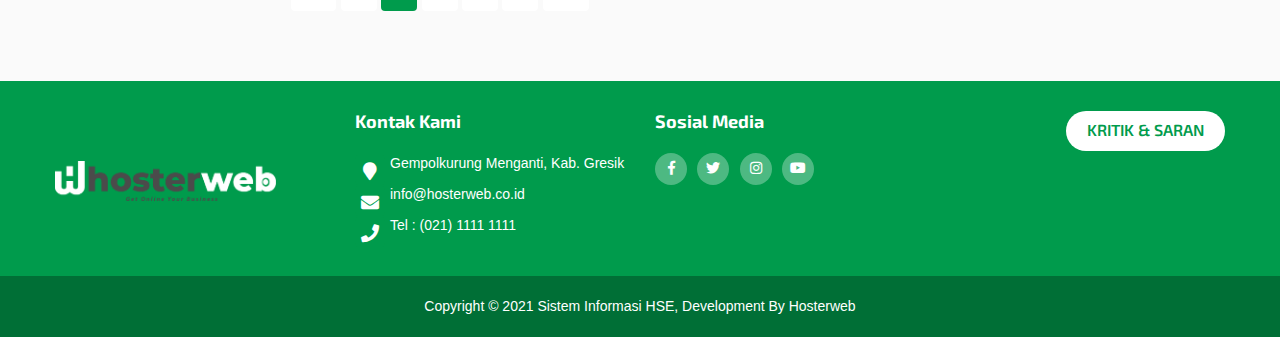
==== commit d1f0adf0: "update" ====
--- a/berita.html
+++ b/berita.html
@@ -4,7 +4,7 @@
     <meta charset="UTF-8">
     <meta http-equiv="X-UA-Compatible" content="IE=edge">
     <meta name="viewport" content="width=device-width, initial-scale=1.0">
-    <title>HSE</title>
+    <title>Sistem Informasi HSE</title>
 
     <link rel="stylesheet" href="asset/css/normalize.css">
     <link rel="stylesheet" href="asset/css/bootstrap.css">
@@ -32,35 +32,20 @@
                     </form>
                     <a href="#" class="btn">PELAPORAN KASUS</a>
                 </div>
-                <ul class="main-menu">
-                    <li class="menu-item active"><a href="index.html">Home</a></li>
+                 <ul class="main-menu">
+                    <li class="menu-item active"><a href="index.html">BERANDA</a></li>
+                   <li class="menu-item"><a href="#">SEKILAS PROFIL</a></li>
                     <li class="menu-item has-dropdown">
-                        <a href="#">Tentang Kami <i class="fa fa-caret-down"></i></a>
+                        <a href="#">INFORMASI <i class="fa fa-caret-down"></i></a>
                         <ul class="drop-ct">
-                            <li><a href="#">Profil UPT K3LH</a></li>
-                            <li><a href="#">Legalitas Izin</a></li>
+                            <li><a href="detail-pengumuman.html">Laporan Penemuan Kasus</a></li>
+                            <li><a href="detail-berita.html">Monitoring Izin Kerja Aman</a></li>
+                            <li><a href="pengumuman.html">Pengumuman</a></li>
+                            <li><a href="berita.html">Berita</a></li>
                         </ul>
                     </li>
-                    <li class="menu-item has-dropdown">
-                        <a href="#">Layanan Umum <i class="fa fa-caret-down"></i></a>
-                        <ul class="drop-ct">
-                            <li><a href="#">Download Form Kualifikasi Vendor</a></li>
-                            <li><a href="#">Download Form CHSE</a></li>
-                            <li><a href="#">Dowload Form Kuisioner Vendor</a></li>
-                        </ul>
-                    </li>
-                    <li class="menu-item has-dropdown">
-                        <a href="#">Informasi <i class="fa fa-caret-down"></i></a>
-                        <ul class="drop-ct">
-                            <li><a href="#">Laporan Penemuan Kasus</a></li>
-                            <li><a href="#">Monitoring Izin Kerja Aman</a></li>
-                            <li><a href="#">Pengumuman</a></li>
-                            <li><a href="#">Berita</a></li>
-                            <li><a href="#">Pedoman K3L</a></li>
-                            <li><a href="#">Pedoman Operasional Baku K3L</a></li>
-                        </ul>
-                    </li>
-                    <li class="menu-item"><a href="#">Kontak</a></li>
+					<li class="menu-item"><a href="dokumen.html">DOWNLOAD</a></li>
+                    <li class="menu-item"><a href="kontak.html">KONTAK</a></li>
                 </ul>
             </div>
             <div class="burger"><i class="fa fa-bars"></i></div>
@@ -216,9 +201,9 @@
                         <div class="col-md-3">
                             <h4>Kontak Kami</h4>
                             <ul class="contact-info">
-                                <li><i class="fa fa-map-marker"></i> Jl. Tentara Pelajar no 192, Surabaya</li>
-                                <li><i class="fa fa-envelope"></i> cs@hse.com</li>
-                                <li><i class="fa fa-phone"></i> +62 29 89475345</li>
+                                <li><i class="fa fa-map-marker"></i>Gempolkurung Menganti, Kab. Gresik</li>
+                                <li><i class="fa fa-envelope"></i>info@hosterweb.co.id</li>
+                                <li><i class="fa fa-phone"></i>Tel : (021) 1111 1111</li>
                             </ul>
                         </div>
                         <div class="col-md-3">
@@ -239,7 +224,7 @@
             <div class="bottom-foot">
                 <div class="row">
                     <div class="col-md-12 text-center">
-                        <p>Copyright © 2021 hse.id, All Rights Reserved.</p>
+                        <p>Copyright © 2021 Sistem Informasi HSE, Development By Hosterweb</p>
                     </div>
                 </div>
             </div>
--- a/asset/css/main.css
+++ b/asset/css/main.css
@@ -121,7 +121,9 @@
     margin-left: 10px;
 }
 .main-menu .drop-ct{
-    width: 0;
+    width: auto;
+    opacity: 0;
+    pointer-events: none;
     position: absolute;
     top: 100%;
     left: 0;
@@ -134,14 +136,15 @@
     -webkit-transition: all ease-out 0.3s;
 }
 .main-menu .menu-item.has-dropdown:hover > .drop-ct{
-    width: 200px;
+    opacity: 1;
+    pointer-events: auto;
 }
 .main-menu .menu-item .drop-ct a::before{
     display: none;
 }
 .drop-ct li{
     border-bottom: 1px solid #dedede;
-    width: 200px;
+    width: auto;
 }
 .main-menu .menu-item .drop-ct li a{
     font-weight: 400;
@@ -161,6 +164,7 @@
     transition: all ease-out 0.3s;
     -moz-transition: all ease-out 0.3s;
     -webkit-transition: all ease-out 0.3s;
+    white-space: nowrap;
 }
 .main-menu .menu-item.active a,
 .main-menu .menu-item a:hover{
@@ -227,6 +231,7 @@
     margin-right: 10px;
     margin-top: 20px;
     margin-left: 50px;
+    z-index: 3;
 }
 .search input{
     width: 40px;
@@ -814,6 +819,9 @@
     left: 0;
     z-index: 2;
 }
+.post.has-thumbnail .post-item:first-child .pic figure{
+    height: 100%;
+}
 .post.has-thumbnail .post-item:first-child .pic::before{
     content: "";
     width: 100%;
@@ -999,6 +1007,174 @@
     height: 120px;
 }
 
+.toggle-table{
+    width: 100%;
+    float: left;
+    margin-bottom: 30px;
+}
+.toggle-table th,
+.toggle-table td{
+    padding: 10px 20px;
+}
+.toggle-table th{
+    background: var(--green);
+    font-size: 16px;
+    color: #fff;
+}
+.toggle-table th:nth-child(4),
+.toggle-table td:nth-child(4){
+    text-align: center;
+}
+.toggle-table th button{
+    float: right;
+}
+.toggle-table td{
+    background: #fff;
+    border-bottom: 1px solid #dedede;
+}
+
+.toggle-table tr:nth-child(even) td{
+    background: #f4f4f4;
+}
+.toggle-table td:first-child i{
+    color: var(--green);
+}
+.toggle-table td a{
+    color: var(--green);
+}
+.toggle-table td a:hover{
+    color: var(--green2);
+}
+.toggle-table th button{
+    width: 30px;
+    height: 30px;
+    background: rgba(0,0,0,0.3);
+    color: #fff;
+    border: none;
+    border-radius: 4px;
+    -moz-border-radius: 4px;
+    -webkit-border-radius: 4px;
+}
+.toggle-table th button:hover{
+    cursor: pointer;
+}
+.toggle-table td span{
+    display: none;
+    font-size: 12px;
+    font-weight: 700;
+}
+
+.doc-src{
+    width: 100%;
+    max-width: 500px;
+    margin: 0 auto 30px;
+    position: relative;
+}
+.doc-src input{
+    width: 100%;
+    font-size: 16px;
+    padding: 15px 75px 15px 30px;
+    height: 60px;
+    border: 1px solid #dedede;
+    border-radius: 8px;
+}
+.doc-src input:focus{
+    outline: none;
+    border-color: var(--green);
+}
+.doc-src button{
+    width: 50px;
+    height: 50px;
+    font-size: 20px;
+    position: absolute;
+    top: 5px;
+    right: 15px;
+    background: none;
+    border: none;
+    color: var(--green);
+}
+
+.contact-info{
+    width: 100%;
+    float: left;
+}
+.contact-info li{
+    width: 100%;
+    float: left;
+    font-size: 16px;
+    margin-bottom: 20px;
+    position: relative;
+    padding-left: 40px;
+}
+.contact-info li i{
+    font-size: 16px;
+    position: absolute;
+    left: 0;
+    top: 0px;
+    background: var(--green);
+    color: #fff;
+    padding: 7px 0;
+    width: 30px;
+    height: 30px;
+    text-align: center;
+    border-radius: 4px;
+}
+
+.contact-form{
+    width: 100%;
+    float: left;
+    margin-top: 30px;
+    padding: 30px;
+    border: 1px solid #dedede;
+    background: #fff;
+    border-radius: 4px;
+    -moz-border-radius: 4px;
+    -webkit-border-radius: 4px;
+}
+.contact-form input, 
+.contact-form textarea{
+    width: 100%;
+    padding: 10px 20px;
+    margin-bottom: 20px;
+    border: 1px solid #dedede;
+    border-radius: 4px;
+    -moz-border-radius: 4px;
+    -webkit-border-radius: 4px;
+    font-size: 14px;
+}
+
+.maps{
+    width: 100%;
+    float: left;
+    border: 1px solid #dedede;
+    background: #fff;
+}
+.maps iframe{
+    width: 100%;
+    height: 540px;
+}
+
+@media only screen and (max-width: 1366px){
+    .h-nav{
+        padding: 0 30px;
+    }
+    .logo{
+        width: 250px;
+    }
+    .mob-nav-wrapper{
+        width: calc(100% - 250px);
+    }
+    .h-nav .right-group{
+        width: 250px;
+    }
+    .search{
+        margin-left: 0;
+    }
+    .main-menu{
+        width: calc(100% - 250px);
+    }
+}
+
 @media only screen and (max-width: 1024px){
 
     .h-nav{
@@ -1039,6 +1215,9 @@
     .main-menu .menu-item a{
         padding: 15px 20px;
         border-bottom: 1px solid #efefef;
+    }
+    .main-menu .menu-item i{
+        float: right;
     }
     .search{
         width: 100%;
@@ -1170,11 +1349,75 @@
         left: 0;
     }
 
-
-}
-
-
-
-
-
-
+    .pagination{
+        margin-bottom: 30px;
+    }
+
+}
+
+@media only screen and (max-width:568px){
+    .post-item .pic{
+        width: 70px;
+        height: 70px;
+    }
+    .post.has-thumbnail .post-item:first-child .pic{
+        height: 360px;
+    }
+    .post .post-item .text p{
+        display: none;
+    }
+    .post.has-thumbnail .post-item .text{
+        width: calc(100% - 70px);
+    }
+    .post .post-item .text h2{
+        font-size: 18px;
+    }
+
+    .section-title h3{
+        font-size: 24px;
+    }
+    .article-ct blockquote{
+        padding: 20px;
+        font-size: 20px;
+    }
+    .article-ct blockquote span.author{
+        font-size: 16px;
+    }
+    .article h1{
+        font-size: 28px;
+    }
+
+    .toggle-table th:nth-child(2),
+    .toggle-table th:nth-child(3),
+    .toggle-table th:nth-child(4),
+    .toggle-table th:nth-child(5){
+        display: none;
+    }
+    .toggle-table th:first-child{
+        margin-bottom: 10px;
+        display: block;
+    }
+    .toggle-table td{
+        display: block;
+        border-bottom: none;
+        border-left: 1px solid #dedede;
+        border-right: 1px solid #dedede;
+    }
+    .toggle-table td span{
+        display: block;
+    }
+    .toggle-table td:first-child{
+        border-top: 1px solid #dedede;
+    }
+    .toggle-table td:nth-child(4){
+        text-align: right;
+        border-bottom: 1px solid #dedede;
+        margin-bottom: 10px;
+    }
+}
+
+
+
+
+
+
